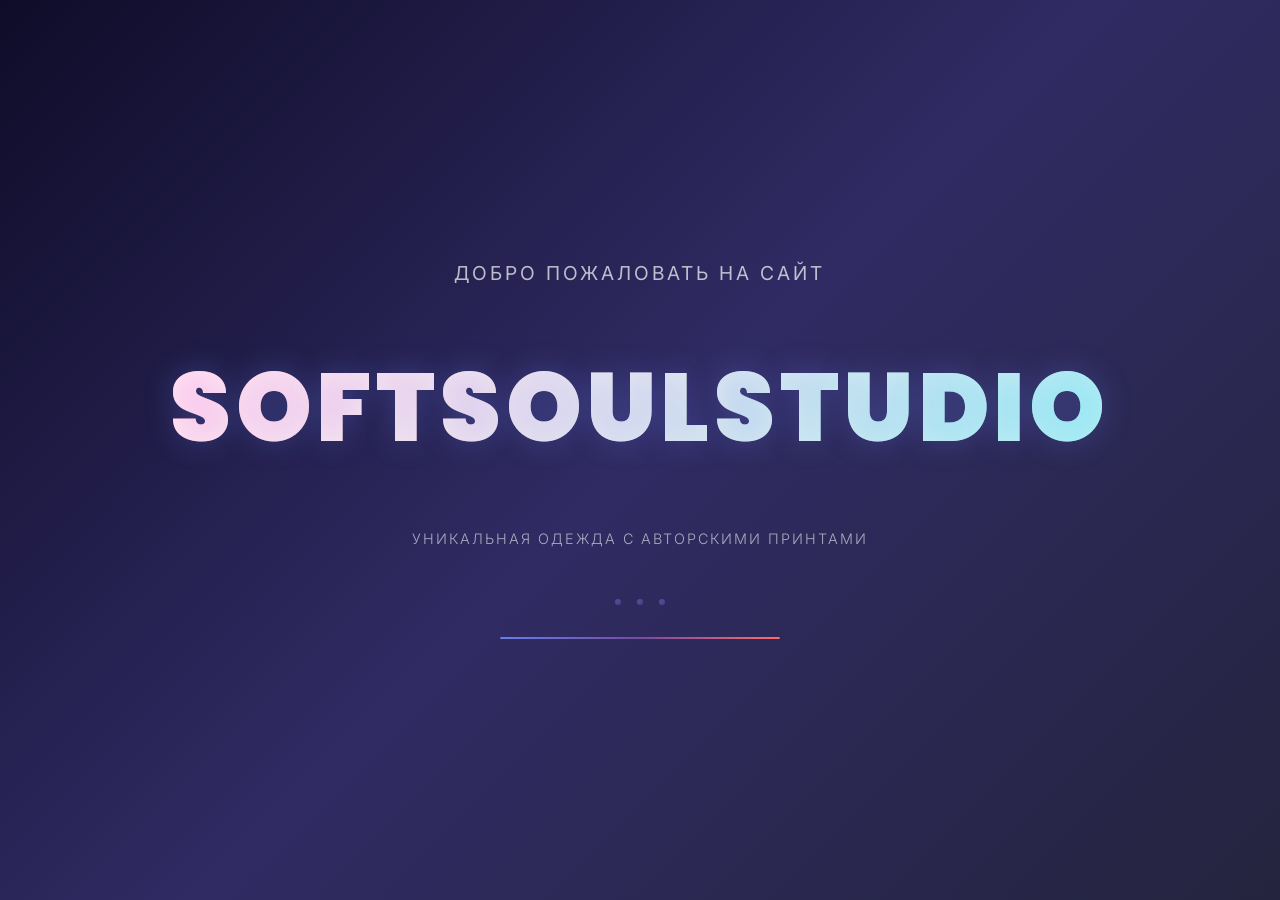
==== index.html @ 1f63435a "1 1" ====
<!DOCTYPE html>
<html lang="ru">
<head>
    <meta name="viewport" content="width=device-width, initial-scale=1.0, maximum-scale=1.0, user-scalable=yes">
    <meta charset="UTF-8">
    <meta name="viewport" content="width=device-width, initial-scale=1.0">
    <title>SoftSoul Studio | Добро пожаловать</title>
    <link href="https://fonts.googleapis.com/css2?family=Inter:opsz,wght@14..32,300;14..32,400;14..32,700;14..32,900&family=Playfair+Display:wght@400;700;900&family=Poppins:wght@300;400;600;800;900&display=swap" rel="stylesheet">
    <style>
        * {
            margin: 0;
            padding: 0;
            box-sizing: border-box;
        }

        body {
            font-family: 'Poppins', 'Inter', 'Segoe UI', sans-serif;
            background: linear-gradient(135deg, #0f0c29 0%, #302b63 50%, #24243e 100%);
            min-height: 100vh;
            display: flex;
            justify-content: center;
            align-items: center;
            overflow: hidden;
            position: relative;
        }

        /* Анимированный фон с улучшенными частицами */
        .bg-animation {
            position: absolute;
            top: 0;
            left: 0;
            width: 100%;
            height: 100%;
            overflow: hidden;
            z-index: 1;
        }

        .bg-animation span {
            position: absolute;
            display: block;
            width: 20px;
            height: 20px;
            background: rgba(255, 255, 255, 0.08);
            bottom: -150px;
            animation: floatUp 8s infinite;
            border-radius: 50%;
        }

        @keyframes floatUp {
            0% {
                transform: translateY(0) rotate(0deg);
                opacity: 0;
            }
            10% {
                opacity: 0.5;
            }
            100% {
                transform: translateY(-100vh) rotate(360deg);
                opacity: 0;
            }
        }

        /* Контейнер с приветствием */
        .welcome-container {
            position: relative;
            z-index: 2;
            text-align: center;
            animation: fadeInScale 1s ease;
            padding: 20px;
        }

        /* Уменьшенная надпись "Добро пожаловать на сайт" */
        .welcome-text {
            font-size: 1.2rem;
            font-weight: 400;
            letter-spacing: 3px;
            color: rgba(255, 255, 255, 0.7);
            text-transform: uppercase;
            margin-bottom: 30px;
            opacity: 0;
            transform: translateY(30px);
            animation: slideUp 0.8s ease forwards;
            font-family: 'Inter', sans-serif;
        }

        /* ОСНОВНОЙ ЭФФЕКТ ДЛЯ SoftSoulStudio */
        .brand-wrapper {
            position: relative;
            display: inline-block;
            margin: 20px 0 30px;
        }

        .brand-main {
            font-size: clamp(3rem, 10vw, 6rem);
            font-weight: 900;
            font-family: 'Poppins', 'Playfair Display', sans-serif;
            text-transform: uppercase;
            letter-spacing: 0.05em;
            background: linear-gradient(135deg, #e8eef4 0%, #cbd5e6 100%);
            background-clip: text;
            -webkit-background-clip: text;
            color: transparent;
            position: relative;
            z-index: 2;
            display: inline-block;
            text-shadow: 0 0 30px rgba(102, 126, 234, 0.3);
        }

        /* Псевдоэлемент для эффекта переливания */
        .brand-wrapper::before {
            content: "SoftSoulStudio";
            position: absolute;
            top: 0;
            left: 0;
            width: 100%;
            height: 100%;
            font-size: clamp(3rem, 10vw, 6rem);
            font-weight: 900;
            font-family: 'Poppins', 'Playfair Display', sans-serif;
            text-transform: uppercase;
            letter-spacing: 0.05em;
            background: linear-gradient(120deg, 
                #ff6b6b, 
                #4ecdc4, 
                #ffe66d, 
                #ff6b6b);
            background-size: 300% 100%;
            background-clip: text;
            -webkit-background-clip: text;
            color: transparent;
            mix-blend-mode: overlay;
            pointer-events: none;
            animation: gradientShift 3s ease infinite;
            z-index: 3;
            white-space: nowrap;
        }

        @keyframes gradientShift {
            0% {
                background-position: 0% 50%;
                opacity: 0.7;
            }
            25% {
                opacity: 0.9;
            }
            50% {
                background-position: 100% 50%;
                opacity: 1;
            }
            75% {
                opacity: 0.9;
            }
            100% {
                background-position: 0% 50%;
                opacity: 0.7;
            }
        }

        /* Стильная подпись */
        .subtitle {
            font-size: 0.9rem;
            font-weight: 300;
            letter-spacing: 2px;
            color: rgba(255, 255, 255, 0.6);
            margin-top: 20px;
            text-transform: uppercase;
            opacity: 0;
            transform: translateY(30px);
            animation: slideUp 0.8s ease 0.2s forwards;
            font-family: 'Inter', sans-serif;
        }

        /* Красивые анимированные точки загрузки */
        .loader {
            margin-top: 50px;
            opacity: 0;
            animation: fadeIn 0.5s ease 0.4s forwards;
            display: flex;
            justify-content: center;
            gap: 12px;
        }

        .loader-dot {
            display: inline-block;
            width: 10px;
            height: 10px;
            border-radius: 50%;
            background: linear-gradient(135deg, #667eea, #764ba2);
            animation: pulse 1.4s infinite ease-in-out both;
        }

        .loader-dot:nth-child(1) {
            animation-delay: -0.32s;
        }

        .loader-dot:nth-child(2) {
            animation-delay: -0.16s;
        }

        @keyframes pulse {
            0%, 80%, 100% {
                transform: scale(0.6);
                opacity: 0.5;
            }
            40% {
                transform: scale(1);
                opacity: 1;
            }
        }

        /* Прогресс-бар с градиентом */
        .progress-bar-container {
            width: 280px;
            height: 2px;
            background: rgba(255, 255, 255, 0.15);
            border-radius: 2px;
            margin: 30px auto 0;
            overflow: hidden;
            opacity: 0;
            animation: fadeIn 0.5s ease 0.5s forwards;
        }

        .progress-bar {
            height: 100%;
            background: linear-gradient(90deg, #667eea, #764ba2, #ff6b6b);
            width: 0%;
            border-radius: 2px;
            animation: progress 2.5s cubic-bezier(0.4, 0, 0.2, 1) forwards;
        }

        @keyframes progress {
            from {
                width: 0%;
            }
            to {
                width: 100%;
            }
        }

        @keyframes slideUp {
            to {
                opacity: 1;
                transform: translateY(0);
            }
        }

        @keyframes fadeInScale {
            from {
                opacity: 0;
                transform: scale(0.95);
            }
            to {
                opacity: 1;
                transform: scale(1);
            }
        }

        @keyframes fadeIn {
            from {
                opacity: 0;
            }
            to {
                opacity: 1;
            }
        }

        /* Адаптивность */
        @media (max-width: 768px) {
            .welcome-text {
                font-size: 0.9rem;
                letter-spacing: 2px;
            }
            
            .brand-main {
                font-size: clamp(2rem, 8vw, 4rem);
            }
            
            .brand-wrapper::before {
                font-size: clamp(2rem, 8vw, 4rem);
            }
            
            .subtitle {
                font-size: 0.7rem;
                letter-spacing: 1px;
            }
            
            .progress-bar-container {
                width: 220px;
            }
        }

        @media (max-width: 480px) {
            .welcome-text {
                font-size: 0.75rem;
                margin-bottom: 20px;
            }
            
            .loader {
                margin-top: 35px;
            }
        }
    </style>
</head>
<body>
    <div class="bg-animation" id="bgAnimation"></div>
    
    <div class="welcome-container">
        <div class="welcome-text">
            ДОБРО ПОЖАЛОВАТЬ НА САЙТ
        </div>
        
        <div class="brand-wrapper">
            <div class="brand-main">SoftSoulStudio</div>
        </div>
        
        <div class="subtitle">
            УНИКАЛЬНАЯ ОДЕЖДА С АВТОРСКИМИ ПРИНТАМИ
        </div>
        
        <div class="loader">
            <div class="loader-dot"></div>
            <div class="loader-dot"></div>
            <div class="loader-dot"></div>
        </div>
        
        <div class="progress-bar-container">
            <div class="progress-bar"></div>
        </div>
    </div>

    <script>
        // Создание анимированных частиц на фоне
        function createParticles() {
            const bgAnimation = document.getElementById('bgAnimation');
            const particleCount = 80;
            
            for (let i = 0; i < particleCount; i++) {
                const particle = document.createElement('span');
                const size = Math.random() * 40 + 10;
                const left = Math.random() * 100;
                const duration = Math.random() * 12 + 6;
                const delay = Math.random() * 6;
                const opacity = Math.random() * 0.3 + 0.1;
                
                particle.style.width = size + 'px';
                particle.style.height = size + 'px';
                particle.style.left = left + '%';
                particle.style.animationDuration = duration + 's';
                particle.style.animationDelay = delay + 's';
                particle.style.opacity = opacity;
                particle.style.background = `radial-gradient(circle, rgba(102, 126, 234, 0.4) 0%, rgba(118, 75, 162, 0.2) 100%)`;
                
                bgAnimation.appendChild(particle);
            }
        }
        
        // Функция для плавного перехода на Main.html
        function redirectToMain() {
            const container = document.querySelector('.welcome-container');
            const bgAnimation = document.getElementById('bgAnimation');
            
            container.style.animation = 'fadeOut 0.5s ease forwards';
            bgAnimation.style.transition = 'opacity 0.5s ease';
            bgAnimation.style.opacity = '0';
            
            const style = document.createElement('style');
            style.textContent = `
                @keyframes fadeOut {
                    from {
                        opacity: 1;
                        transform: scale(1);
                    }
                    to {
                        opacity: 0;
                        transform: scale(0.95);
                    }
                }
            `;
            document.head.appendChild(style);
            
            setTimeout(() => {
                window.location.href = 'сайт/Main.html';
            }, 500);
        }
        
        createParticles();
        
        const redirectTimer = setTimeout(() => {
            redirectToMain();
        }, 3500);
        
        document.body.addEventListener('click', function(e) {
            if (document.querySelector('.welcome-container').style.animation !== 'fadeOut 0.5s ease forwards') {
                clearTimeout(redirectTimer);
                redirectToMain();
            }
        });
        
        document.querySelector('.welcome-container').addEventListener('click', function(e) {
            e.stopPropagation();
        });
        
        console.log('SoftSoul Studio | Приветственная страница загружена');
    </script>
</body>
</html>
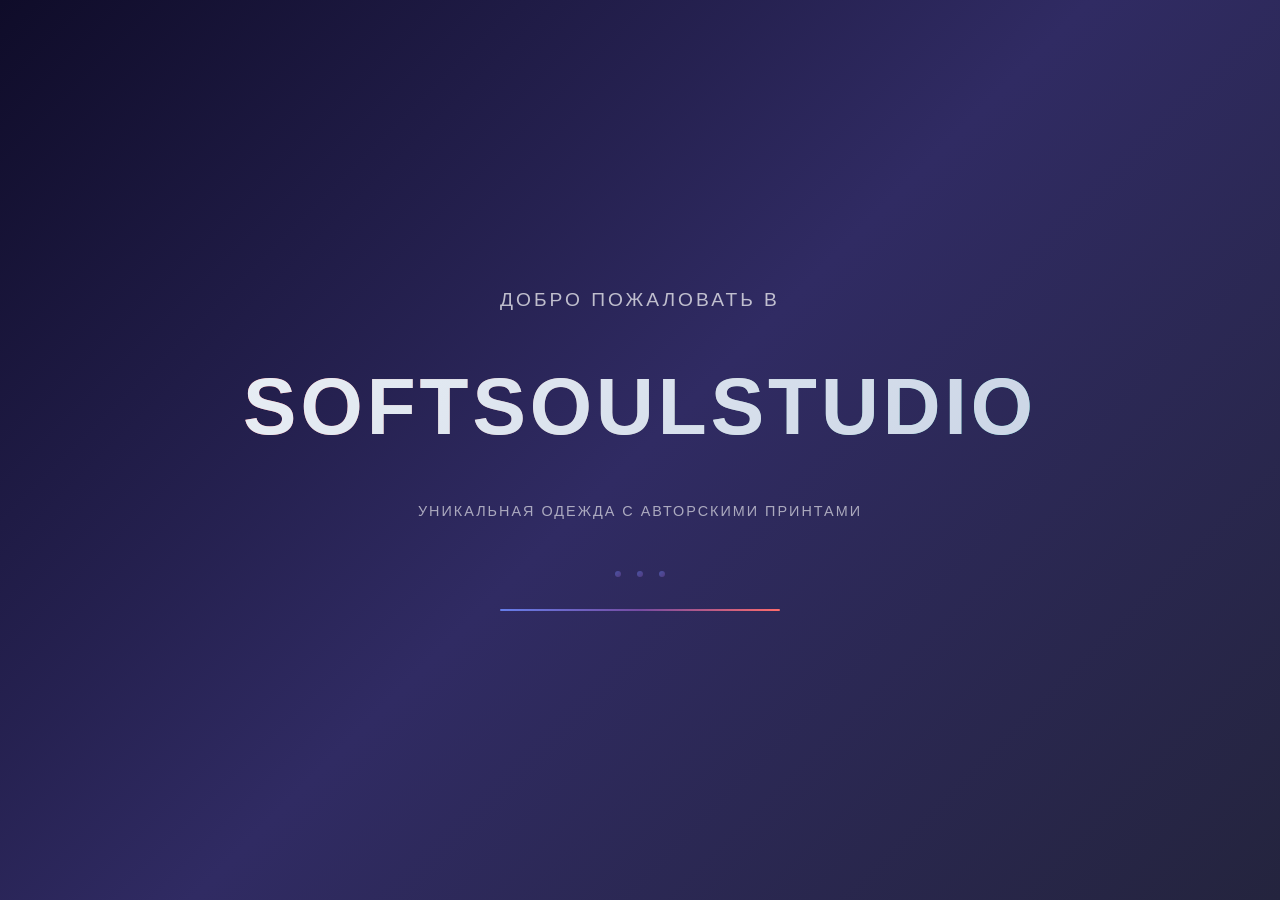
==== commit e4ae0212: "Update index.html" ====
--- a/index.html
+++ b/index.html
@@ -1,20 +1,13 @@
 <!DOCTYPE html>
 <html lang="ru">
 <head>
-    <meta name="viewport" content="width=device-width, initial-scale=1.0, maximum-scale=1.0, user-scalable=yes">
     <meta charset="UTF-8">
-    <meta name="viewport" content="width=device-width, initial-scale=1.0">
-    <title>SoftSoul Studio | Добро пожаловать</title>
-    <link href="https://fonts.googleapis.com/css2?family=Inter:opsz,wght@14..32,300;14..32,400;14..32,700;14..32,900&family=Playfair+Display:wght@400;700;900&family=Poppins:wght@300;400;600;800;900&display=swap" rel="stylesheet">
+    <meta name="viewport" content="width=device-width, initial-scale=1.0, user-scalable=yes">
+    <title>SoftSoul Studio - Добро пожаловать</title>
     <style>
-        * {
-            margin: 0;
-            padding: 0;
-            box-sizing: border-box;
-        }
-
+        * { margin: 0; padding: 0; box-sizing: border-box; }
         body {
-            font-family: 'Poppins', 'Inter', 'Segoe UI', sans-serif;
+            font-family: 'Segoe UI', Tahoma, Geneva, Verdana, sans-serif;
             background: linear-gradient(135deg, #0f0c29 0%, #302b63 50%, #24243e 100%);
             min-height: 100vh;
             display: flex;
@@ -23,384 +16,68 @@
             overflow: hidden;
             position: relative;
         }
-
-        /* Анимированный фон с улучшенными частицами */
-        .bg-animation {
-            position: absolute;
-            top: 0;
-            left: 0;
-            width: 100%;
-            height: 100%;
-            overflow: hidden;
-            z-index: 1;
-        }
-
-        .bg-animation span {
-            position: absolute;
-            display: block;
-            width: 20px;
-            height: 20px;
-            background: rgba(255, 255, 255, 0.08);
-            bottom: -150px;
-            animation: floatUp 8s infinite;
-            border-radius: 50%;
-        }
-
-        @keyframes floatUp {
-            0% {
-                transform: translateY(0) rotate(0deg);
-                opacity: 0;
-            }
-            10% {
-                opacity: 0.5;
-            }
-            100% {
-                transform: translateY(-100vh) rotate(360deg);
-                opacity: 0;
-            }
-        }
-
-        /* Контейнер с приветствием */
-        .welcome-container {
-            position: relative;
-            z-index: 2;
-            text-align: center;
-            animation: fadeInScale 1s ease;
-            padding: 20px;
-        }
-
-        /* Уменьшенная надпись "Добро пожаловать на сайт" */
-        .welcome-text {
-            font-size: 1.2rem;
-            font-weight: 400;
-            letter-spacing: 3px;
-            color: rgba(255, 255, 255, 0.7);
-            text-transform: uppercase;
-            margin-bottom: 30px;
-            opacity: 0;
-            transform: translateY(30px);
-            animation: slideUp 0.8s ease forwards;
-            font-family: 'Inter', sans-serif;
-        }
-
-        /* ОСНОВНОЙ ЭФФЕКТ ДЛЯ SoftSoulStudio */
-        .brand-wrapper {
-            position: relative;
-            display: inline-block;
-            margin: 20px 0 30px;
-        }
-
-        .brand-main {
-            font-size: clamp(3rem, 10vw, 6rem);
-            font-weight: 900;
-            font-family: 'Poppins', 'Playfair Display', sans-serif;
-            text-transform: uppercase;
-            letter-spacing: 0.05em;
-            background: linear-gradient(135deg, #e8eef4 0%, #cbd5e6 100%);
-            background-clip: text;
-            -webkit-background-clip: text;
-            color: transparent;
-            position: relative;
-            z-index: 2;
-            display: inline-block;
-            text-shadow: 0 0 30px rgba(102, 126, 234, 0.3);
-        }
-
-        /* Псевдоэлемент для эффекта переливания */
-        .brand-wrapper::before {
-            content: "SoftSoulStudio";
-            position: absolute;
-            top: 0;
-            left: 0;
-            width: 100%;
-            height: 100%;
-            font-size: clamp(3rem, 10vw, 6rem);
-            font-weight: 900;
-            font-family: 'Poppins', 'Playfair Display', sans-serif;
-            text-transform: uppercase;
-            letter-spacing: 0.05em;
-            background: linear-gradient(120deg, 
-                #ff6b6b, 
-                #4ecdc4, 
-                #ffe66d, 
-                #ff6b6b);
-            background-size: 300% 100%;
-            background-clip: text;
-            -webkit-background-clip: text;
-            color: transparent;
-            mix-blend-mode: overlay;
-            pointer-events: none;
-            animation: gradientShift 3s ease infinite;
-            z-index: 3;
-            white-space: nowrap;
-        }
-
-        @keyframes gradientShift {
-            0% {
-                background-position: 0% 50%;
-                opacity: 0.7;
-            }
-            25% {
-                opacity: 0.9;
-            }
-            50% {
-                background-position: 100% 50%;
-                opacity: 1;
-            }
-            75% {
-                opacity: 0.9;
-            }
-            100% {
-                background-position: 0% 50%;
-                opacity: 0.7;
-            }
-        }
-
-        /* Стильная подпись */
-        .subtitle {
-            font-size: 0.9rem;
-            font-weight: 300;
-            letter-spacing: 2px;
-            color: rgba(255, 255, 255, 0.6);
-            margin-top: 20px;
-            text-transform: uppercase;
-            opacity: 0;
-            transform: translateY(30px);
-            animation: slideUp 0.8s ease 0.2s forwards;
-            font-family: 'Inter', sans-serif;
-        }
-
-        /* Красивые анимированные точки загрузки */
-        .loader {
-            margin-top: 50px;
-            opacity: 0;
-            animation: fadeIn 0.5s ease 0.4s forwards;
-            display: flex;
-            justify-content: center;
-            gap: 12px;
-        }
-
-        .loader-dot {
-            display: inline-block;
-            width: 10px;
-            height: 10px;
-            border-radius: 50%;
-            background: linear-gradient(135deg, #667eea, #764ba2);
-            animation: pulse 1.4s infinite ease-in-out both;
-        }
-
-        .loader-dot:nth-child(1) {
-            animation-delay: -0.32s;
-        }
-
-        .loader-dot:nth-child(2) {
-            animation-delay: -0.16s;
-        }
-
-        @keyframes pulse {
-            0%, 80%, 100% {
-                transform: scale(0.6);
-                opacity: 0.5;
-            }
-            40% {
-                transform: scale(1);
-                opacity: 1;
-            }
-        }
-
-        /* Прогресс-бар с градиентом */
-        .progress-bar-container {
-            width: 280px;
-            height: 2px;
-            background: rgba(255, 255, 255, 0.15);
-            border-radius: 2px;
-            margin: 30px auto 0;
-            overflow: hidden;
-            opacity: 0;
-            animation: fadeIn 0.5s ease 0.5s forwards;
-        }
-
-        .progress-bar {
-            height: 100%;
-            background: linear-gradient(90deg, #667eea, #764ba2, #ff6b6b);
-            width: 0%;
-            border-radius: 2px;
-            animation: progress 2.5s cubic-bezier(0.4, 0, 0.2, 1) forwards;
-        }
-
-        @keyframes progress {
-            from {
-                width: 0%;
-            }
-            to {
-                width: 100%;
-            }
-        }
-
-        @keyframes slideUp {
-            to {
-                opacity: 1;
-                transform: translateY(0);
-            }
-        }
-
-        @keyframes fadeInScale {
-            from {
-                opacity: 0;
-                transform: scale(0.95);
-            }
-            to {
-                opacity: 1;
-                transform: scale(1);
-            }
-        }
-
-        @keyframes fadeIn {
-            from {
-                opacity: 0;
-            }
-            to {
-                opacity: 1;
-            }
-        }
-
-        /* Адаптивность */
-        @media (max-width: 768px) {
-            .welcome-text {
-                font-size: 0.9rem;
-                letter-spacing: 2px;
-            }
-            
-            .brand-main {
-                font-size: clamp(2rem, 8vw, 4rem);
-            }
-            
-            .brand-wrapper::before {
-                font-size: clamp(2rem, 8vw, 4rem);
-            }
-            
-            .subtitle {
-                font-size: 0.7rem;
-                letter-spacing: 1px;
-            }
-            
-            .progress-bar-container {
-                width: 220px;
-            }
-        }
-
-        @media (max-width: 480px) {
-            .welcome-text {
-                font-size: 0.75rem;
-                margin-bottom: 20px;
-            }
-            
-            .loader {
-                margin-top: 35px;
-            }
-        }
+        .bg-animation { position: absolute; top: 0; left: 0; width: 100%; height: 100%; overflow: hidden; z-index: 1; }
+        .bg-animation span { position: absolute; display: block; width: 20px; height: 20px; background: rgba(255,255,255,0.08); bottom: -150px; animation: floatUp 8s infinite; border-radius: 50%; }
+        @keyframes floatUp { 0% { transform: translateY(0) rotate(0deg); opacity: 0; } 10% { opacity: 0.5; } 100% { transform: translateY(-100vh) rotate(360deg); opacity: 0; } }
+        .welcome-container { position: relative; z-index: 2; text-align: center; animation: fadeInScale 1s ease; padding: 20px; }
+        .greeting { font-size: 1.2rem; font-weight: 400; letter-spacing: 3px; color: rgba(255,255,255,0.7); text-transform: uppercase; margin-bottom: 30px; opacity: 0; transform: translateY(30px); animation: slideUp 0.8s ease forwards; }
+        .brand-wrapper { position: relative; display: inline-block; margin: 20px 0 30px; }
+        .brand-main { font-size: clamp(2.5rem, 8vw, 5rem); font-weight: 900; text-transform: uppercase; letter-spacing: 0.05em; background: linear-gradient(135deg, #e8eef4 0%, #cbd5e6 100%); background-clip: text; -webkit-background-clip: text; color: transparent; position: relative; z-index: 2; display: inline-block; }
+        .brand-wrapper::before { content: "SoftSoulStudio"; position: absolute; top: 0; left: 0; width: 100%; height: 100%; font-size: clamp(2.5rem, 8vw, 5rem); font-weight: 900; text-transform: uppercase; letter-spacing: 0.05em; background: linear-gradient(120deg, #ff6b6b, #4ecdc4, #ffe66d, #ff6b6b); background-size: 300% 100%; background-clip: text; -webkit-background-clip: text; color: transparent; mix-blend-mode: overlay; pointer-events: none; animation: gradientShift 3s ease infinite; white-space: nowrap; }
+        @keyframes gradientShift { 0% { background-position: 0% 50%; opacity: 0.7; } 50% { background-position: 100% 50%; opacity: 1; } 100% { background-position: 0% 50%; opacity: 0.7; } }
+        .subtitle { font-size: 0.9rem; font-weight: 300; letter-spacing: 2px; color: rgba(255,255,255,0.6); margin-top: 20px; text-transform: uppercase; opacity: 0; transform: translateY(30px); animation: slideUp 0.8s ease 0.2s forwards; }
+        .loader { margin-top: 50px; opacity: 0; animation: fadeIn 0.5s ease 0.4s forwards; display: flex; justify-content: center; gap: 12px; }
+        .loader-dot { width: 10px; height: 10px; border-radius: 50%; background: linear-gradient(135deg, #667eea, #764ba2); animation: pulse 1.4s infinite ease-in-out both; }
+        .loader-dot:nth-child(1) { animation-delay: -0.32s; }
+        .loader-dot:nth-child(2) { animation-delay: -0.16s; }
+        @keyframes pulse { 0%, 80%, 100% { transform: scale(0.6); opacity: 0.5; } 40% { transform: scale(1); opacity: 1; } }
+        .progress-bar-container { width: 280px; height: 2px; background: rgba(255,255,255,0.15); border-radius: 2px; margin: 30px auto 0; overflow: hidden; opacity: 0; animation: fadeIn 0.5s ease 0.5s forwards; }
+        .progress-bar { height: 100%; background: linear-gradient(90deg, #667eea, #764ba2, #ff6b6b); width: 0%; animation: progress 2.5s cubic-bezier(0.4, 0, 0.2, 1) forwards; }
+        @keyframes progress { from { width: 0%; } to { width: 100%; } }
+        @keyframes slideUp { to { opacity: 1; transform: translateY(0); } }
+        @keyframes fadeInScale { from { opacity: 0; transform: scale(0.95); } to { opacity: 1; transform: scale(1); } }
+        @keyframes fadeIn { from { opacity: 0; } to { opacity: 1; } }
+        @media (max-width: 768px) { .greeting { font-size: 0.9rem; } .subtitle { font-size: 0.7rem; } .progress-bar-container { width: 220px; } }
     </style>
 </head>
 <body>
     <div class="bg-animation" id="bgAnimation"></div>
-    
     <div class="welcome-container">
-        <div class="welcome-text">
-            ДОБРО ПОЖАЛОВАТЬ НА САЙТ
-        </div>
-        
-        <div class="brand-wrapper">
-            <div class="brand-main">SoftSoulStudio</div>
-        </div>
-        
-        <div class="subtitle">
-            УНИКАЛЬНАЯ ОДЕЖДА С АВТОРСКИМИ ПРИНТАМИ
-        </div>
-        
-        <div class="loader">
-            <div class="loader-dot"></div>
-            <div class="loader-dot"></div>
-            <div class="loader-dot"></div>
-        </div>
-        
-        <div class="progress-bar-container">
-            <div class="progress-bar"></div>
-        </div>
+        <div class="greeting">ДОБРО ПОЖАЛОВАТЬ В</div>
+        <div class="brand-wrapper"><div class="brand-main">SoftSoulStudio</div></div>
+        <div class="subtitle">УНИКАЛЬНАЯ ОДЕЖДА С АВТОРСКИМИ ПРИНТАМИ</div>
+        <div class="loader"><div class="loader-dot"></div><div class="loader-dot"></div><div class="loader-dot"></div></div>
+        <div class="progress-bar-container"><div class="progress-bar"></div></div>
     </div>
-
     <script>
-        // Создание анимированных частиц на фоне
-        function createParticles() {
-            const bgAnimation = document.getElementById('bgAnimation');
-            const particleCount = 80;
-            
-            for (let i = 0; i < particleCount; i++) {
-                const particle = document.createElement('span');
-                const size = Math.random() * 40 + 10;
-                const left = Math.random() * 100;
-                const duration = Math.random() * 12 + 6;
-                const delay = Math.random() * 6;
-                const opacity = Math.random() * 0.3 + 0.1;
-                
-                particle.style.width = size + 'px';
-                particle.style.height = size + 'px';
-                particle.style.left = left + '%';
-                particle.style.animationDuration = duration + 's';
-                particle.style.animationDelay = delay + 's';
-                particle.style.opacity = opacity;
-                particle.style.background = `radial-gradient(circle, rgba(102, 126, 234, 0.4) 0%, rgba(118, 75, 162, 0.2) 100%)`;
-                
-                bgAnimation.appendChild(particle);
+        function createStars() {
+            const bg = document.getElementById('bgAnimation');
+            for (let i = 0; i < 80; i++) {
+                const star = document.createElement('span');
+                star.style.width = Math.random() * 30 + 5 + 'px';
+                star.style.height = star.style.width;
+                star.style.left = Math.random() * 100 + '%';
+                star.style.animationDuration = Math.random() * 10 + 5 + 's';
+                star.style.animationDelay = Math.random() * 5 + 's';
+                star.style.opacity = Math.random() * 0.3 + 0.1;
+                bg.appendChild(star);
             }
         }
-        
-        // Функция для плавного перехода на Main.html
         function redirectToMain() {
             const container = document.querySelector('.welcome-container');
-            const bgAnimation = document.getElementById('bgAnimation');
-            
+            const bg = document.getElementById('bgAnimation');
             container.style.animation = 'fadeOut 0.5s ease forwards';
-            bgAnimation.style.transition = 'opacity 0.5s ease';
-            bgAnimation.style.opacity = '0';
-            
+            bg.style.transition = 'opacity 0.5s ease';
+            bg.style.opacity = '0';
             const style = document.createElement('style');
-            style.textContent = `
-                @keyframes fadeOut {
-                    from {
-                        opacity: 1;
-                        transform: scale(1);
-                    }
-                    to {
-                        opacity: 0;
-                        transform: scale(0.95);
-                    }
-                }
-            `;
+            style.textContent = `@keyframes fadeOut { from { opacity: 1; transform: scale(1); } to { opacity: 0; transform: scale(0.95); } }`;
             document.head.appendChild(style);
-            
-            setTimeout(() => {
-                window.location.href = 'сайт/Main.html';
-            }, 500);
+            setTimeout(() => { window.location.href = 'Main.html'; }, 500);
         }
-        
-        createParticles();
-        
-        const redirectTimer = setTimeout(() => {
-            redirectToMain();
-        }, 3500);
-        
-        document.body.addEventListener('click', function(e) {
-            if (document.querySelector('.welcome-container').style.animation !== 'fadeOut 0.5s ease forwards') {
-                clearTimeout(redirectTimer);
-                redirectToMain();
-            }
-        });
-        
-        document.querySelector('.welcome-container').addEventListener('click', function(e) {
-            e.stopPropagation();
-        });
-        
-        console.log('SoftSoul Studio | Приветственная страница загружена');
+        createStars();
+        setTimeout(() => redirectToMain(), 3500);
+        document.body.addEventListener('click', () => redirectToMain());
+        document.querySelector('.welcome-container')?.addEventListener('click', (e) => e.stopPropagation());
     </script>
 </body>
-</html>+</html>
